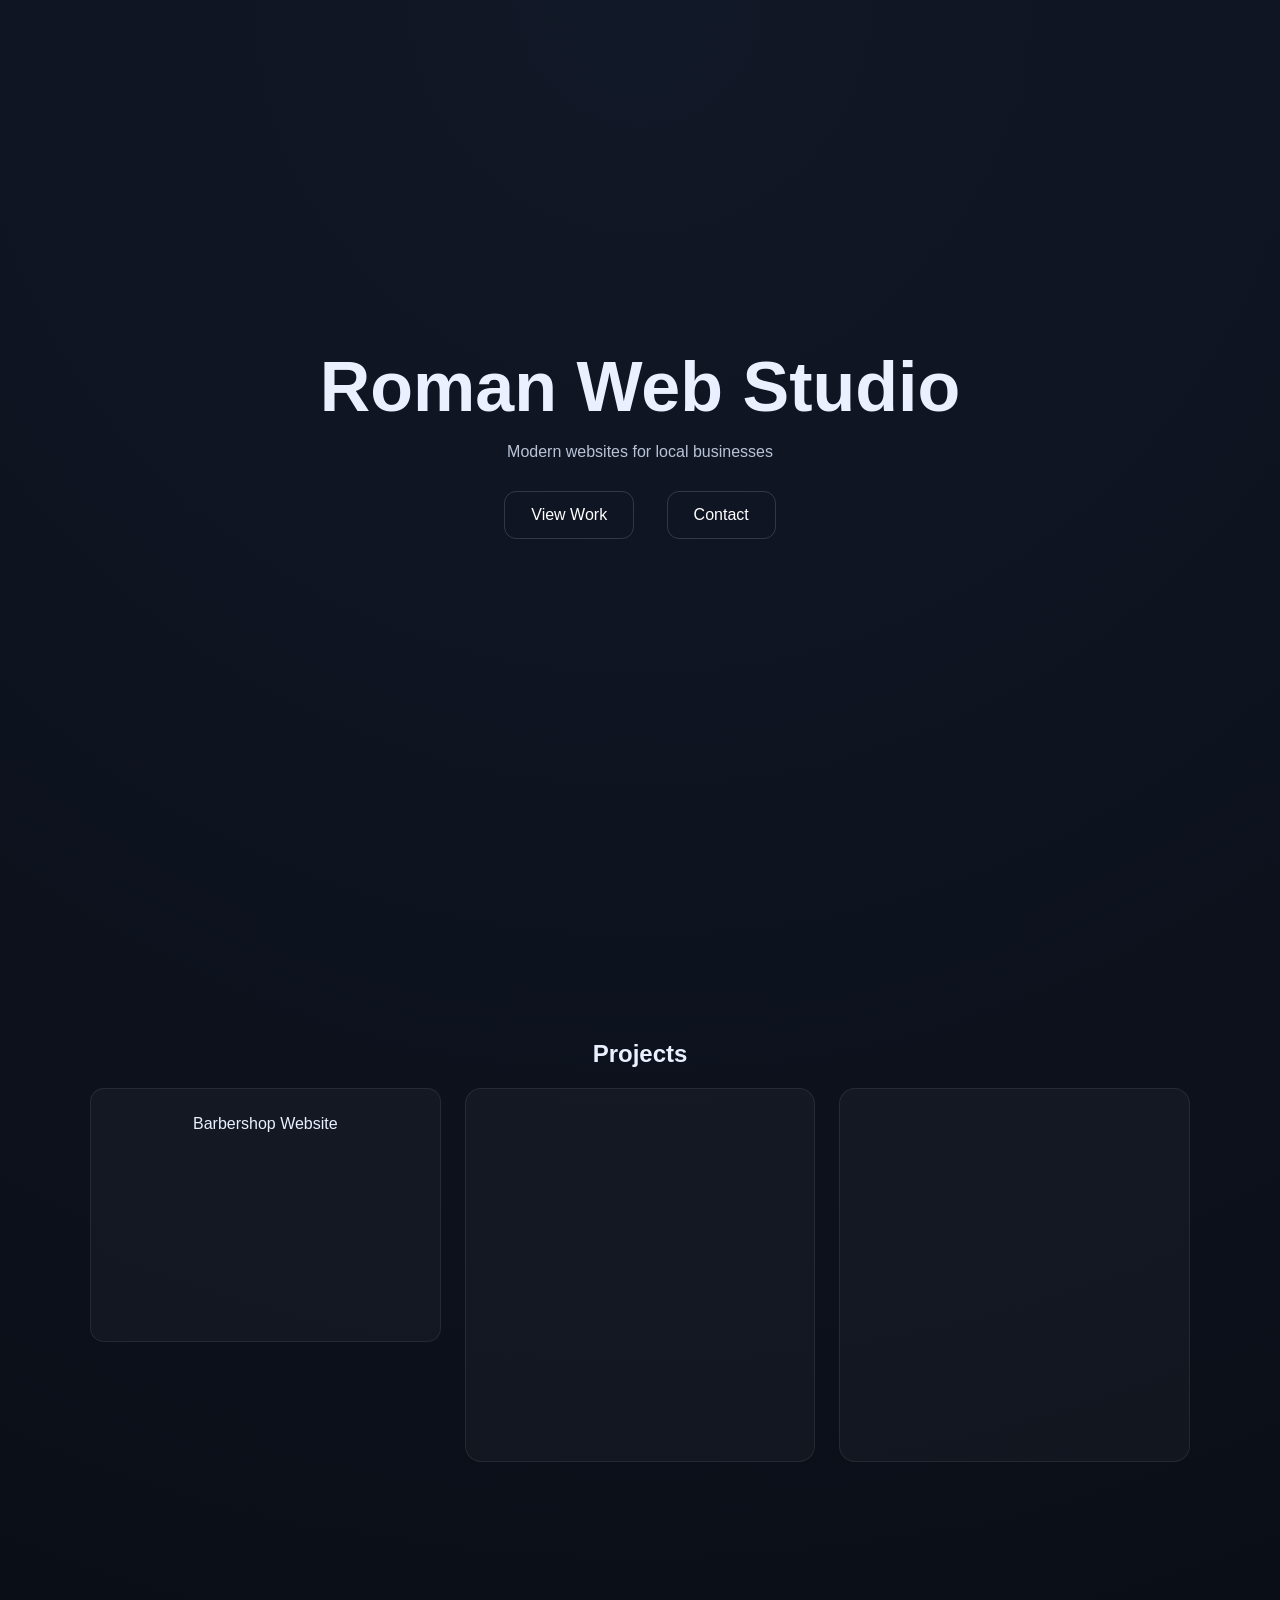
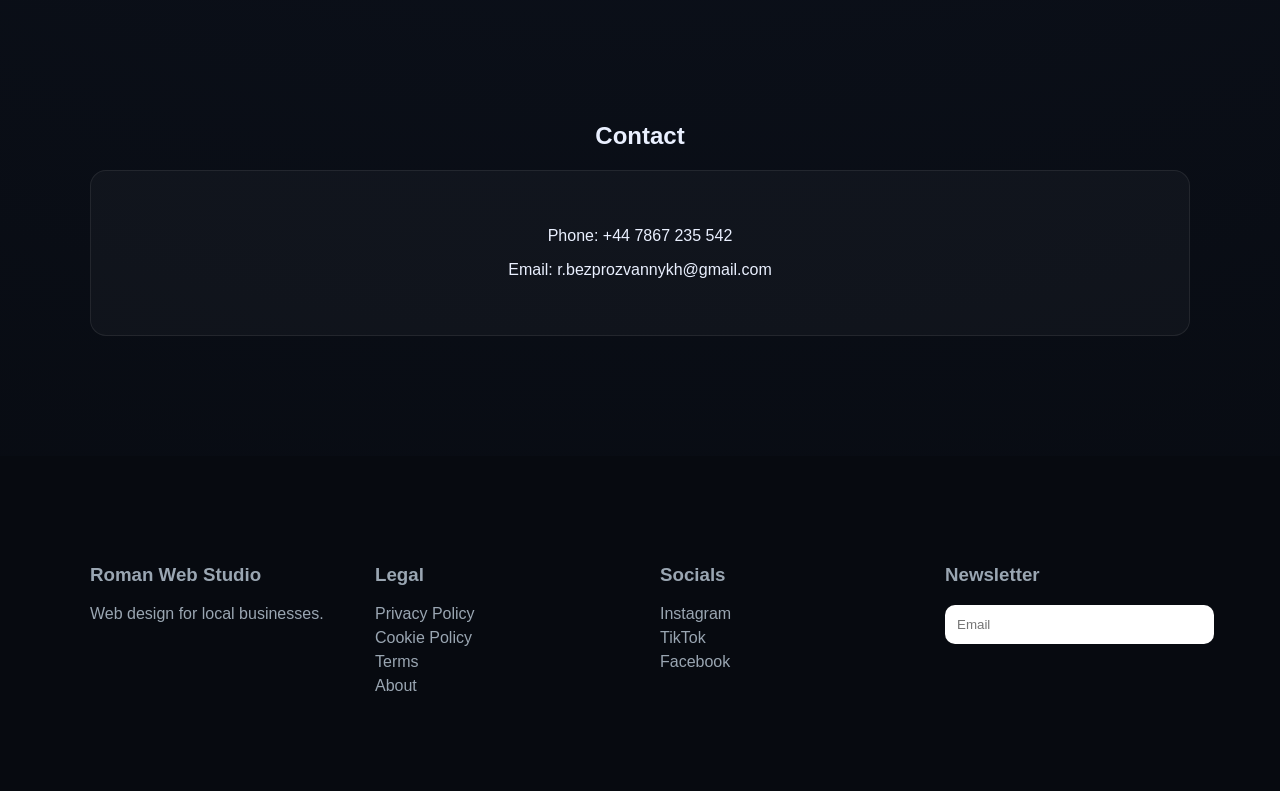
==== index.html @ 7146fc1d "Add files via upload" ====
<!DOCTYPE html>
<html lang="en">
<head>
<meta charset="UTF-8">
<meta name="viewport" content="width=device-width, initial-scale=1.0">
<title>Roman Web Studio</title>

<link rel="stylesheet" href="style.css">
</head>

<body>

<div class="hero">
  <h1>Roman Web Studio</h1>
  <p>Modern websites for local businesses</p>

  <div>
    <a href="#work" class="btn">View Work</a>
    <a href="#contact" class="btn">Contact</a>
  </div>
</div>

<section id="work">
  <h2>Projects</h2>

  <div class="grid">

    <a class="card" href="barbershop.html"
       style="background-image:url('https://images.unsplash.com/photo-1622296089863-eb7fc530daa8'); background-size:cover; height:200px;">
      Barbershop Website
    </a>

    <div class="card image"
       style="background-image:url('https://images.unsplash.com/photo-1559339352-11d035aa65de');">
    </div>

    <div class="card image"
       style="background-image:url('https://images.unsplash.com/photo-1526045478516-99145907023c');">
    </div>

  </div>
</section>

<section id="contact">
  <h2>Contact</h2>

  <div class="contact">
    <p>Phone: +44 7867 235 542</p>
    <p>Email: r.bezprozvannykh@gmail.com</p>
  </div>
</section>

<footer>
  <div class="footer-grid">

    <div>
      <h3>Roman Web Studio</h3>
      <p>Web design for local businesses.</p>
    </div>

    <div>
      <h3>Legal</h3>
      <a href="#">Privacy Policy</a>
      <a href="#">Cookie Policy</a>
      <a href="#">Terms</a>
      <a href="#">About</a>
    </div>

    <div>
      <h3>Socials</h3>
      <a href="#">Instagram</a>
      <a href="#">TikTok</a>
      <a href="#">Facebook</a>
    </div>

    <div>
      <h3>Newsletter</h3>
      <input placeholder="Email">
    </div>

  </div>
</footer>

<script>
const sections = document.querySelectorAll("section");

const observer = new IntersectionObserver(entries => {
  entries.forEach(e => {
    if (e.isIntersecting) e.target.classList.add("show");
  });
},{ threshold: 0.12 });

sections.forEach(s => observer.observe(s));
</script>

</body>
</html>
---- style.css ----
html {
  scroll-behavior: smooth;
}

body {
  margin: 0;
  font-family: Inter, sans-serif;
  background: radial-gradient(circle at top, #111827, #070a10);
  color: #eaf0ff;
}

/* SMOOTHER PAGE REVEAL (SLOWER) */
section {
  padding: 120px 20px;
  max-width: 1100px;
  margin: auto;
  text-align: center;

  opacity: 0;
  transform: translateY(90px);
  transition: all 3.2s cubic-bezier(0.22, 1, 0.36, 1);
}

section.show {
  opacity: 1;
  transform: translateY(0);
}

/* HERO */
.hero {
  height: 100vh;
  display: flex;
  flex-direction: column;
  justify-content: center;
  padding: 0 40px;
  text-align: center;
}

.hero h1 {
  font-size: 70px;
  margin: 0;
}

.hero p {
  color: #b8c4d6;
}

/* BUTTONS (SLOWER + SMOOTHER) */
.btn {
  display: inline-block;
  margin: 14px;
  padding: 14px 26px;
  border-radius: 12px;
  border: 1px solid rgba(255,255,255,0.15);
  color: white;
  text-decoration: none;

  transition: all 2.6s cubic-bezier(0.22, 1, 0.36, 1);
}

.btn:hover {
  transform: translateY(-10px);
  background: rgba(255,255,255,0.06);
}

/* GRID */
.grid {
  display: grid;
  grid-template-columns: repeat(auto-fit, minmax(240px, 1fr));
  gap: 24px;
}

/* CARDS (FIX PURPLE BUG) */
.card {
  padding: 26px;
  border-radius: 14px;
  background: rgba(255,255,255,0.03);
  border: 1px solid rgba(255,255,255,0.08);

  color: #eaf0ff !important;
  text-decoration: none !important;

  transition: all 2.6s cubic-bezier(0.22, 1, 0.36, 1);
}

.card:hover {
  transform: translateY(-10px);
  background: rgba(255,255,255,0.06);
}

/* IMAGE CARDS */
.image {
  height: 320px;
  border-radius: 16px;
  background-size: cover;
  background-position: center;
}

/* CONTACT */
.contact {
  padding: 40px;
  border-radius: 16px;
  background: rgba(255,255,255,0.03);
  border: 1px solid rgba(255,255,255,0.08);
}

/* FOOTER */
footer {
  padding: 90px 20px;
  background: #070a10;
  color: #9aa6b2;
}

.footer-grid {
  display: grid;
  grid-template-columns: repeat(auto-fit, minmax(180px, 1fr));
  gap: 40px;
  max-width: 1100px;
  margin: auto;
}

footer a {
  display: block;
  color: #9aa6b2;
  text-decoration: none;
  margin: 6px 0;
}

footer a:hover {
  color: white;
}

input {
  padding: 12px;
  border-radius: 10px;
  border: none;
  width: 100%;
}
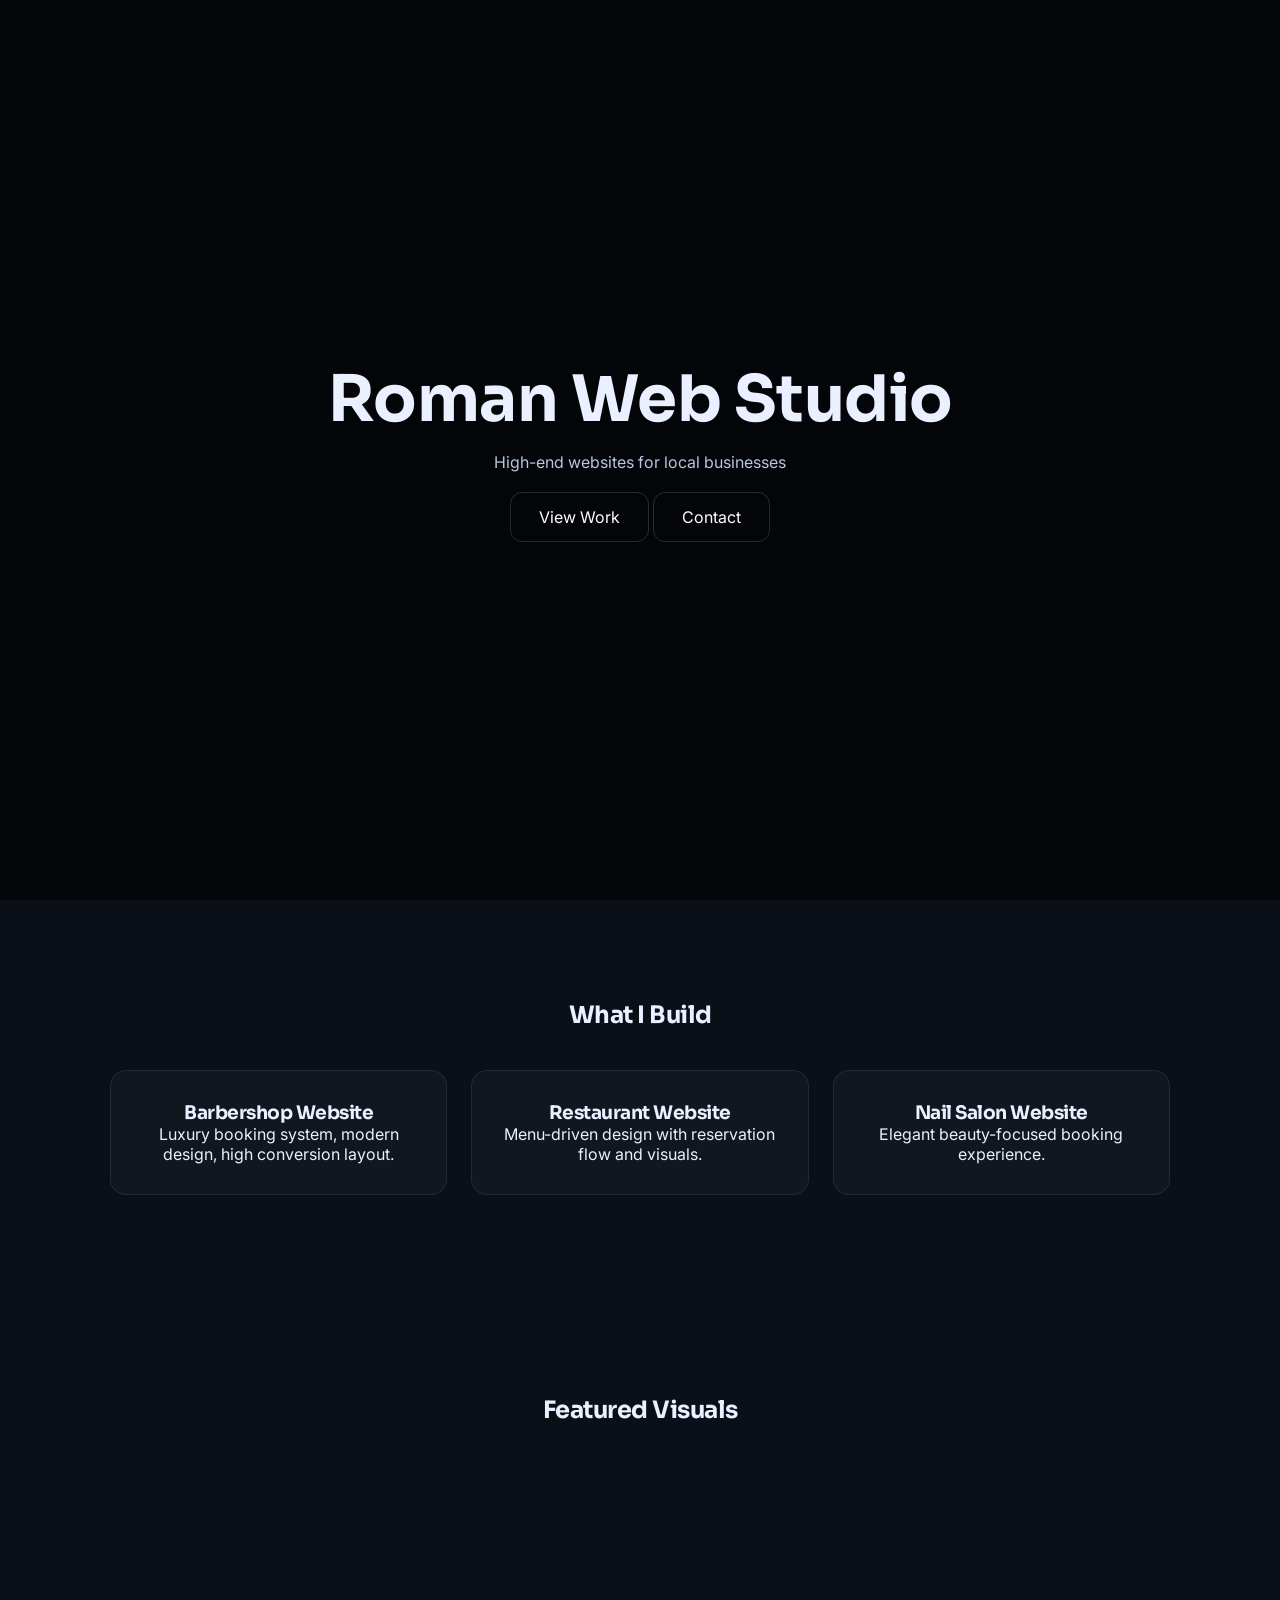
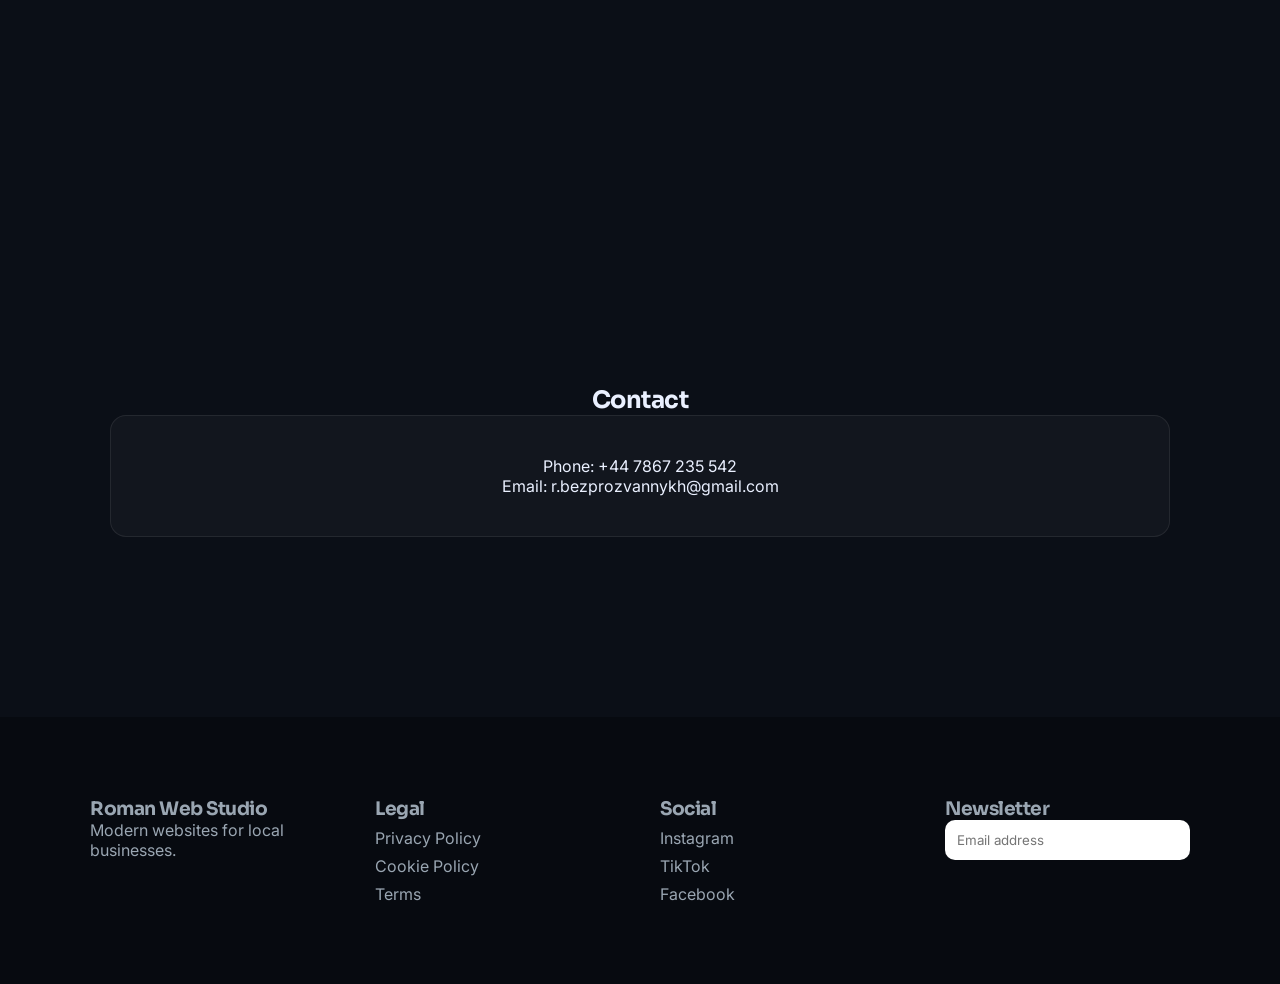
==== commit e8d6fba0: "Add files via upload" ====
--- a/index.html
+++ b/index.html
@@ -6,37 +6,54 @@
 <title>Roman Web Studio</title>
 
 <link rel="stylesheet" href="style.css">
+<link href="https://fonts.googleapis.com/css2?family=Inter:wght@300;400;600&family=Sora:wght@400;600;700&display=swap" rel="stylesheet">
 </head>
 
 <body>
 
-<div class="hero">
+<header class="hero">
   <h1>Roman Web Studio</h1>
-  <p>Modern websites for local businesses</p>
+  <p>High-end websites for local businesses</p>
 
   <div>
-    <a href="#work" class="btn">View Work</a>
-    <a href="#contact" class="btn">Contact</a>
+    <a class="btn" href="#work">View Work</a>
+    <a class="btn" href="#contact">Contact</a>
   </div>
-</div>
+</header>
 
 <section id="work">
-  <h2>Projects</h2>
+  <h2>What I Build</h2>
 
   <div class="grid">
 
-    <a class="card" href="barbershop.html"
-       style="background-image:url('https://images.unsplash.com/photo-1622296089863-eb7fc530daa8'); background-size:cover; height:200px;">
-      Barbershop Website
+    <a class="card" href="barbershop.html">
+      <h3>Barbershop Website</h3>
+      <p>Luxury booking system, modern design, high conversion layout.</p>
     </a>
 
-    <div class="card image"
-       style="background-image:url('https://images.unsplash.com/photo-1559339352-11d035aa65de');">
+    <div class="card">
+      <h3>Restaurant Website</h3>
+      <p>Menu-driven design with reservation flow and visuals.</p>
     </div>
 
-    <div class="card image"
-       style="background-image:url('https://images.unsplash.com/photo-1526045478516-99145907023c');">
+    <div class="card">
+      <h3>Nail Salon Website</h3>
+      <p>Elegant beauty-focused booking experience.</p>
     </div>
+
+  </div>
+</section>
+
+<section>
+  <h2>Featured Visuals</h2>
+
+  <div class="grid">
+
+    <div class="image" style="background-image:url('https://images.unsplash.com/photo-1556909212-d5b604d0c90d?auto=format&fit=crop&w=1400&q=80')"></div>
+
+    <div class="image" style="background-image:url('https://images.unsplash.com/photo-1526045478516-99145907023c?auto=format&fit=crop&w=1400&q=80')"></div>
+
+    <div class="image" style="background-image:url('https://images.unsplash.com/photo-1504384308090-c894fdcc538d?auto=format&fit=crop&w=1400&q=80')"></div>
 
   </div>
 </section>
@@ -55,19 +72,18 @@
 
     <div>
       <h3>Roman Web Studio</h3>
-      <p>Web design for local businesses.</p>
+      <p>Modern websites for local businesses.</p>
     </div>
 
     <div>
       <h3>Legal</h3>
-      <a href="#">Privacy Policy</a>
-      <a href="#">Cookie Policy</a>
-      <a href="#">Terms</a>
-      <a href="#">About</a>
+      <a href="privacy.html">Privacy Policy</a>
+      <a href="cookies.html">Cookie Policy</a>
+      <a href="terms.html">Terms</a>
     </div>
 
     <div>
-      <h3>Socials</h3>
+      <h3>Social</h3>
       <a href="#">Instagram</a>
       <a href="#">TikTok</a>
       <a href="#">Facebook</a>
@@ -75,23 +91,11 @@
 
     <div>
       <h3>Newsletter</h3>
-      <input placeholder="Email">
+      <input placeholder="Email address">
     </div>
 
   </div>
 </footer>
 
-<script>
-const sections = document.querySelectorAll("section");
-
-const observer = new IntersectionObserver(entries => {
-  entries.forEach(e => {
-    if (e.isIntersecting) e.target.classList.add("show");
-  });
-},{ threshold: 0.12 });
-
-sections.forEach(s => observer.observe(s));
-</script>
-
 </body>
 </html>
--- a/style.css
+++ b/style.css
@@ -1,86 +1,91 @@
-html {
-  scroll-behavior: smooth;
+* {
+  margin: 0;
+  padding: 0;
+  box-sizing: border-box;
+  font-family: Inter, sans-serif;
 }
 
 body {
-  margin: 0;
-  font-family: Inter, sans-serif;
-  background: radial-gradient(circle at top, #111827, #070a10);
+  background: #0b0f17;
   color: #eaf0ff;
+  overflow-x: hidden;
 }
 
-/* SMOOTHER PAGE REVEAL (SLOWER) */
-section {
-  padding: 120px 20px;
-  max-width: 1100px;
-  margin: auto;
-  text-align: center;
-
-  opacity: 0;
-  transform: translateY(90px);
-  transition: all 3.2s cubic-bezier(0.22, 1, 0.36, 1);
+/* GLOBAL TYPOGRAPHY */
+h1, h2, h3 {
+  font-family: Sora, sans-serif;
+  letter-spacing: -0.5px;
 }
 
-section.show {
-  opacity: 1;
-  transform: translateY(0);
-}
-
-/* HERO */
+/* HERO SECTION */
 .hero {
   height: 100vh;
   display: flex;
   flex-direction: column;
   justify-content: center;
-  padding: 0 40px;
+  align-items: center;
   text-align: center;
+
+  background:
+    linear-gradient(rgba(0,0,0,0.65), rgba(0,0,0,0.65)),
+    url("https://images.unsplash.com/photo-1505692794403-34d4982f0f7a?auto=format&fit=crop&w=1600&q=80");
+
+  background-size: cover;
+  background-position: center;
+  background-attachment: fixed;
 }
 
 .hero h1 {
-  font-size: 70px;
-  margin: 0;
+  font-size: 64px;
 }
 
 .hero p {
-  color: #b8c4d6;
+  margin-top: 12px;
+  color: #b9c6dd;
 }
 
-/* BUTTONS (SLOWER + SMOOTHER) */
+/* BUTTONS */
 .btn {
   display: inline-block;
-  margin: 14px;
-  padding: 14px 26px;
+  margin-top: 20px;
+  padding: 14px 28px;
   border-radius: 12px;
   border: 1px solid rgba(255,255,255,0.15);
   color: white;
   text-decoration: none;
-
-  transition: all 2.6s cubic-bezier(0.22, 1, 0.36, 1);
+  transition: all 1.2s ease;
 }
 
 .btn:hover {
-  transform: translateY(-10px);
-  background: rgba(255,255,255,0.06);
+  transform: translateY(-8px);
+  background: rgba(255,255,255,0.08);
+}
+
+/* SECTIONS */
+section {
+  padding: 100px 20px;
+  max-width: 1100px;
+  margin: auto;
+  text-align: center;
 }
 
 /* GRID */
 .grid {
   display: grid;
-  grid-template-columns: repeat(auto-fit, minmax(240px, 1fr));
+  grid-template-columns: repeat(auto-fit, minmax(260px, 1fr));
   gap: 24px;
+  margin-top: 40px;
 }
 
-/* CARDS (FIX PURPLE BUG) */
+/* CARDS */
 .card {
-  padding: 26px;
-  border-radius: 14px;
+  padding: 30px;
+  border-radius: 16px;
   background: rgba(255,255,255,0.03);
   border: 1px solid rgba(255,255,255,0.08);
-
-  color: #eaf0ff !important;
-  text-decoration: none !important;
-
-  transition: all 2.6s cubic-bezier(0.22, 1, 0.36, 1);
+  transition: all 1.2s ease;
+  color: #eaf0ff;
+  text-decoration: none;
 }
 
 .card:hover {
@@ -88,7 +93,7 @@
   background: rgba(255,255,255,0.06);
 }
 
-/* IMAGE CARDS */
+/* IMAGE BLOCKS */
 .image {
   height: 320px;
   border-radius: 16px;
@@ -106,8 +111,9 @@
 
 /* FOOTER */
 footer {
-  padding: 90px 20px;
   background: #070a10;
+  padding: 80px 20px;
+  margin-top: 80px;
   color: #9aa6b2;
 }
 
@@ -123,7 +129,7 @@
   display: block;
   color: #9aa6b2;
   text-decoration: none;
-  margin: 6px 0;
+  margin-top: 8px;
 }
 
 footer a:hover {
